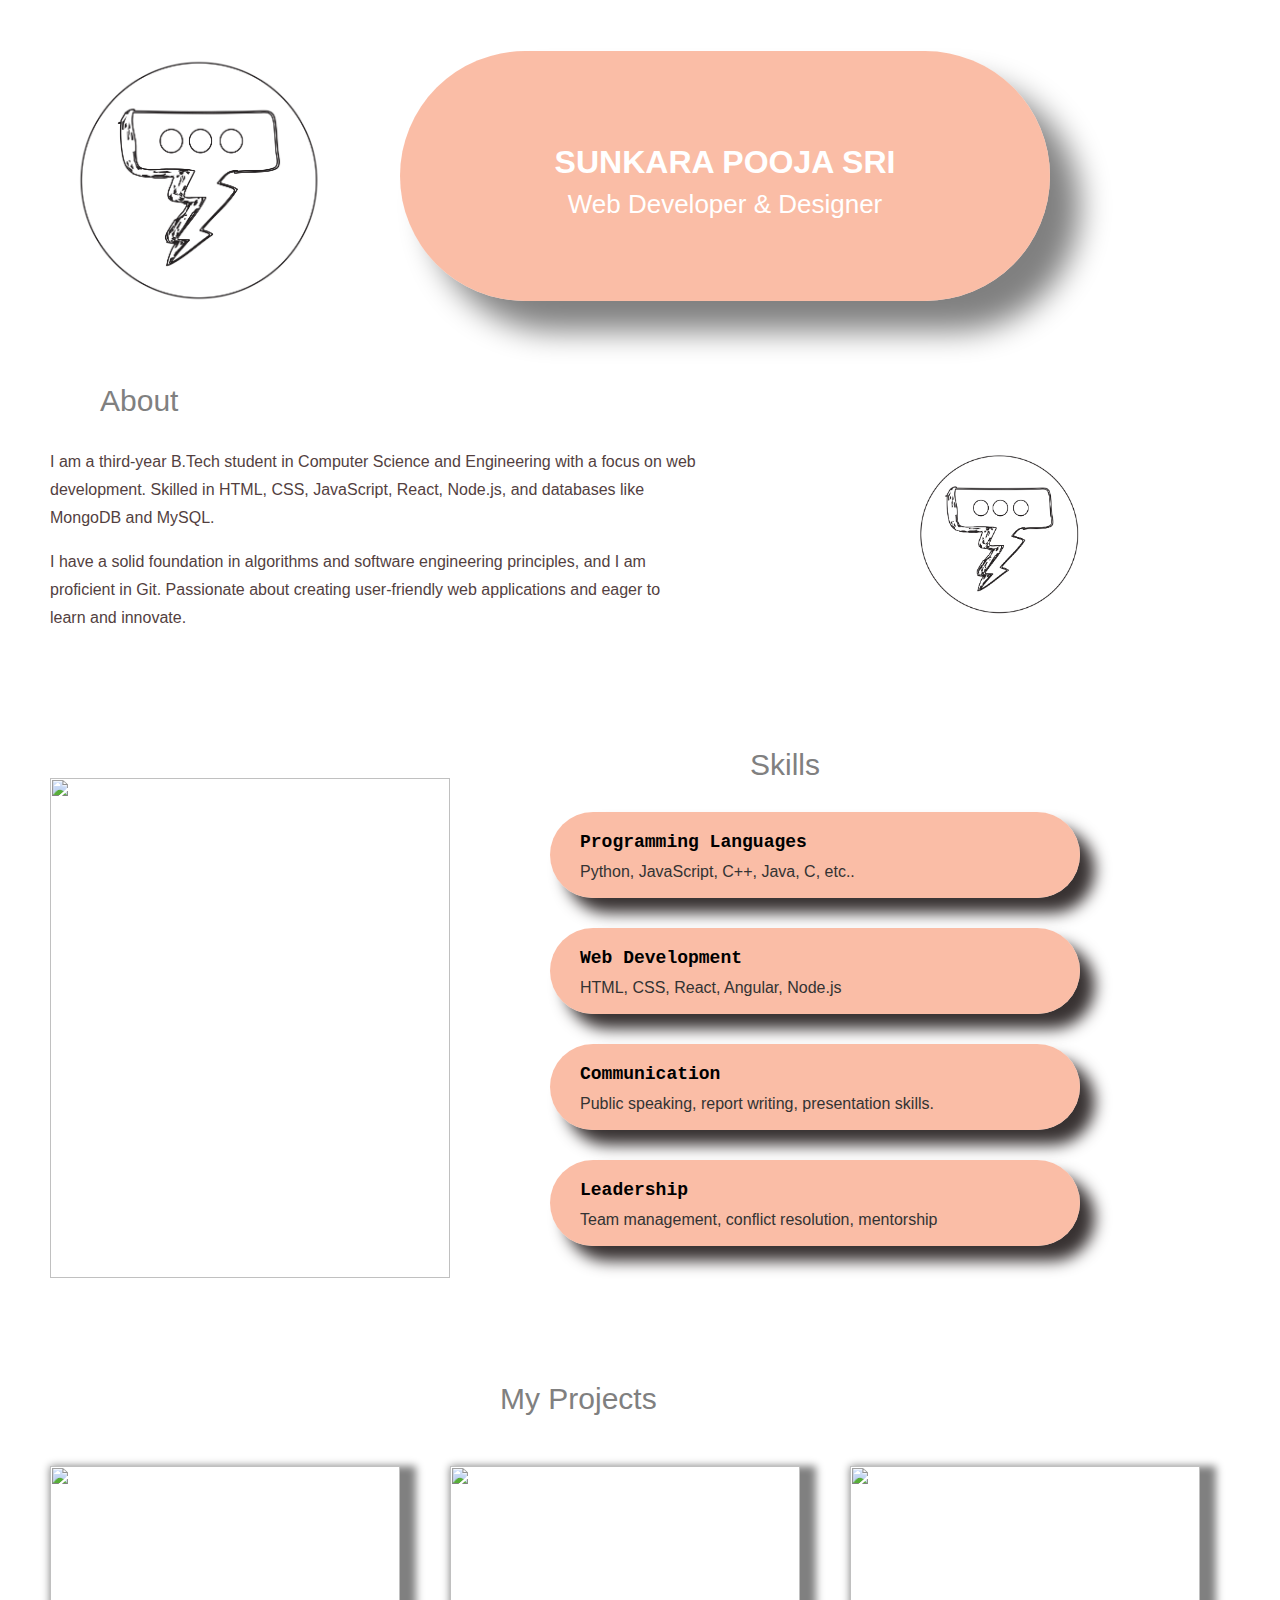
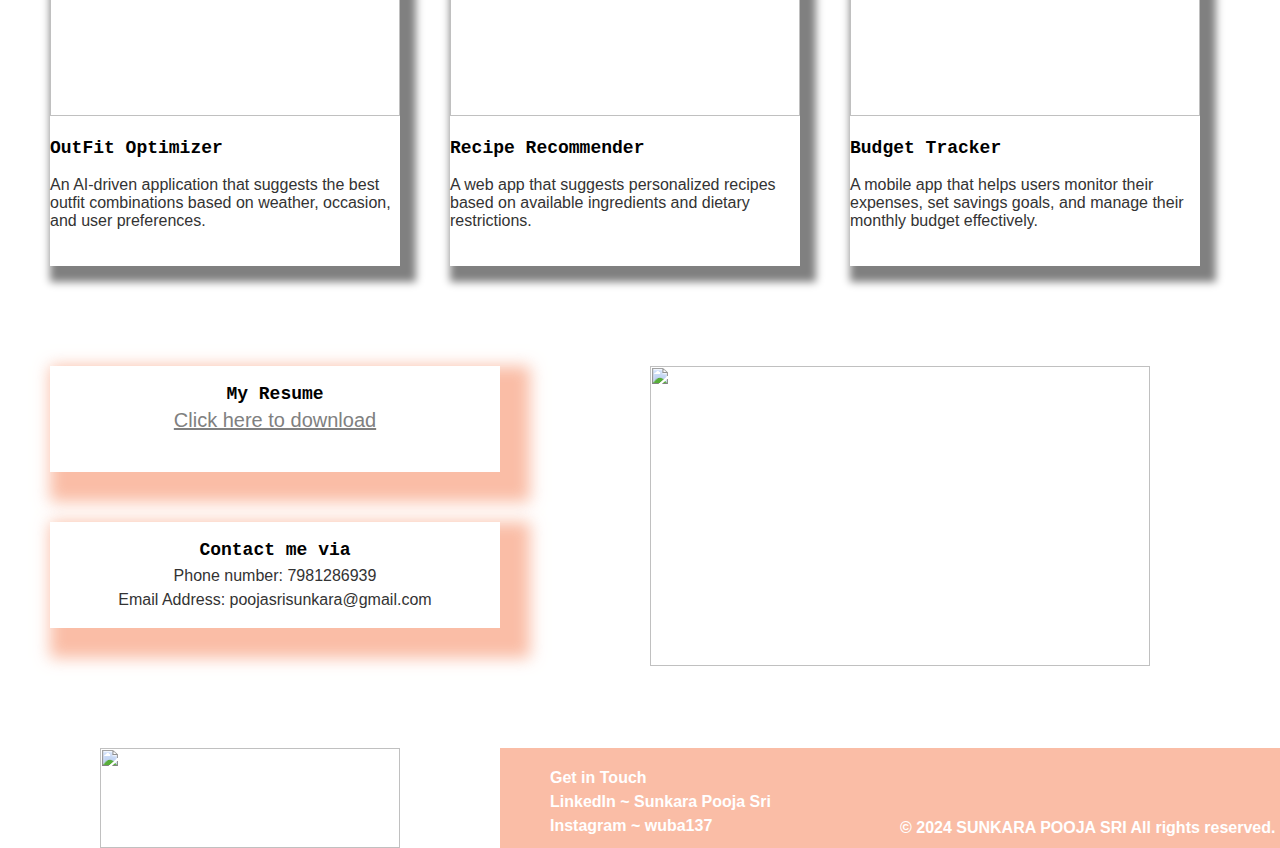
==== index.html @ 504f8ae9 "Update index.html" ====
<!DOCTYPE html>
<html lang="en">
<head>
    <meta charset="UTF-8">
    <meta name="viewport" content="width=device-width, initial-scale=1.0">
    <title>My Portfolio</title>
    <link rel="stylesheet" href="style.css">
</head>
<body>
    <header>
       <div class="hd1">
        <div>
            <img src="thumbnails/i1.jpg" class="i2">
        </div>
        <div class="hd2">
            <h1>SUNKARA POOJA SRI</h1>
            <p class="p1">Web Developer & Designer</p>
        </div>
       </div>
    </header>
    <section>
    <div class="d1">
        <div class="div2">
            <p class="p2">About</p>
            <p class="p3">I am a third-year B.Tech student in Computer Science and Engineering with a focus on web development. Skilled in HTML, CSS, JavaScript, React, Node.js, and databases like MongoDB and MySQL.  </p>
            <p class="p3">I have a solid foundation in algorithms and software engineering principles, and I am proficient in Git. Passionate about creating user-friendly web applications and eager to learn and innovate.</p>
        </div>
        <div class="div3">
            <img src="thumbnails/i1.jpg" class="i1">
        </div>
    </div>
    </section> 
    <section>
    <div class="sd1">
        <div>
           <img src="thumbnails/i3.jpg" class="i3">
        </div>
        <div>
            <p class="p4">Skills</p>
            <div class="sd2">
                <p class="p5">Programming Languages </p>
                <p class="p6">Python, JavaScript, C++, Java, C, etc..</p>
             </div>
             <div class="sd2">
                <p class="p5"> Web Development </p>
                <p class="p6">HTML, CSS, React, Angular, Node.js</p>
             </div>
             <div class="sd2">
                <p class="p5">Communication </p>
                <p class="p6">Public speaking, report writing, presentation skills.</p>
             </div>
             <div class="sd2">
                <p class="p5">Leadership </p>
                <p class="p6">Team management, conflict resolution, mentorship</p>
             </div>
           
        </div>
    </div>
    </section>
    <section>
    <p class="p7">My Projects</p>
    <div class="pd1">

        <div class="pd2">
            <img src="thumbnails/i4.jpg" class="i4">
            <p class="p5">OutFit Optimizer</p>
            <p>An AI-driven application that suggests the best outfit combinations based on weather, occasion, and user preferences.</p>
        </div>
        <div class="pd2">
            <img src="thumbnails/i5.jpg" class="i4">
            <p class="p5">Recipe Recommender</p>
            <p>A web app that suggests personalized recipes based on available ingredients and dietary restrictions.</p>
        </div>
        <div class="pd2">
            <img src="thumbnails/i6.jpg" class="i4">
            <p class="p5">Budget Tracker</p>
            <p>A mobile app that helps users monitor their expenses, set savings goals, and manage their monthly budget effectively.</p>
        </div>
    </div>
    </section>

   <div class="rd1">
    <div >
        <div class="rd2">
            <p class="p5">My Resume</p>
            <a class="l1" href="https://drive.google.com/file/d/154VU69maopsanQaYim3fxrLUtx1SEgEO/view?usp=drivesdk">Click here to download</a>
        </div>
        <div class="rd2">
            <p class="p5">Contact me via</p>
            <p>Phone number: 7981286939</p>
            <p>Email Address: poojasrisunkara@gmail.com</p>
        </div>
    </div>
    <div>
        <img src="thumbnails/i2.jpg" class="ii2">
    </div>
</div>
    <footer>
        <div class="fd1">
            <div>
                <img src="thumbnails/i7.jpg" class="i7">
            </div>
            <div class="fd4">
            <div class="fd2"> 
                <p>Get in Touch</p>
                <p>LinkedIn ~ Sunkara Pooja Sri</p>
                <p>Instagram ~ wuba137</p>
            </div>
            <div class="fd3">
            <p>	&#169; 2024 SUNKARA POOJA SRI <span class="span">All rights reserved.</span></p>
            </div>
        </div>
        </div>
    </footer>   
</body>
</html>
---- style.css ----
body {
    font-family: Arial, sans-serif;
    margin: 0;
    padding: 0;
    color: #333;
}
.hd1{
    display:grid;
    grid-template-columns: 300px 700px;
    column-gap: 50px;

}
.hd2{
    background-color: rgba(248, 171, 141, 0.78);
    color: white;
    margin-left: 50px;
    margin-top: 51px;
    border-radius: 130px;
    text-align: center;
    line-height: 1.25rem;
    padding: 5em 0;
    height: 90px;
    box-shadow: 30px 30px 30px grey ;
}

.h1{
    font-size: 30px;
   
}
.i2{
    margin-top: 30px;
    width: 300px;
    margin-left: 50px;
}
.p1{
    font-family: jersey 25 Cambria, Cochin, Georgia, Times, 'Times New Roman', serif;
    margin-top: 0px;
    font-size: 26px;
}
.p2{
    margin-top: 50px;
    margin-left: 100px;
    color: grey;
    font-size: 30px;
    font-family: google 'Gill Sans', 'Gill Sans MT', Calibri, 'Trebuchet MS', sans-serif
}
.p3{
    margin-left: 50px;
    font-family: "Google Sans Text", arial, sans-serif;
    font-size: 1rem;
    line-height: 1.75rem;
    color: #533f3f;
      
    
}
.d1{
    display:grid;
    grid-template-columns: 700px 1fr;
    column-gap: 50px;

}

.i1{
    width: 200px;
    border-radius: 100px;
    margin-top: 100px;
    margin-left: 150px;
}
.i3{
    width: 400px;
    height: 500px;
   
    margin-top: 130px;
    margin-left: 50px;
}
.sd1{
    display:grid;
    grid-template-columns: 400px 1fr;
    column-gap: 50px;
}
.p4{
    margin-top: 100px;
    margin-left: 300px;
    color: grey;
    font-size: 30px;
    font-family: google 'Gill Sans', 'Gill Sans MT', Calibri, 'Trebuchet MS', sans-serif
}
.sd2{
    width: 500px;
    height: 80px;
    margin-left: 100px;
    margin-bottom: 30px;
    padding-top: 6px;
    padding-left: 30px;
    line-height: 0.75rem;
    background-color: rgba(248, 171, 141, 0.78);
    border-radius: 100px;
    box-shadow: 15px 15px 15px rgb(56, 50, 50);

}
.sd2:hover{
    background-color: rgb(195, 142, 195);
}
.p5{
    color: black;
    font-family: 'Courier New', Courier, monospace;
    font-weight: bold;
    font-size: 18px;
}
.p7{
    margin-top: 100px;
    margin-left: 500px;
    color: grey;
    font-size: 30px;
    font-family: google 'Gill Sans', 'Gill Sans MT', Calibri, 'Trebuchet MS', sans-serif
}

.pd1{
        margin-left: 50px;
        margin-top: 50px;
        display:grid;
        grid-template-columns: 350px 350px 350px;
        column-gap: 50px; 
        margin-bottom: 50px;
}
.pd2{
    height: 400px;
    background-color: white;
    box-shadow: 8px 8px 8px 8px  grey;
}
.pd2:hover{
    box-shadow: 8px 8px 8px 8px rgba(248, 171, 141, 0.78);
}
.i4{
    width: 350px;
    height: 250px;
}
.rd1{
    margin-top: 100px;
    display:grid;
    grid-template-columns: 500px 1fr;
    column-gap: 150px;
    margin-bottom: 50px;
}
.rd2{
    background-color: white;
    box-shadow: 15px 15px 15px 15px rgba(248, 171, 141, 0.78);
    text-align: center;
    margin-left: 50px;
    height: 100px;
    margin-bottom: 50px;
    padding-top: 6px;
    line-height: 0.5rem;
}
.rd2:hover{
    box-shadow: 15px 15px 15px 15px grey;
}
.rd3{
    margin-top: 20px;
}
.l1{
    color: grey;
    font-size: 20px;
}
.l1:hover{
    color: rgba(248, 171, 141, 0.78);
}
.ii2{
    width: 500px;
    height: 300px;
}
.fd1{
    margin-top:70px;
    display:grid;
    grid-template-columns:350px 1fr;
    column-gap: 50px;
    line-height: 0.5rem;
    height: 100px;
    margin-left: 100px;
    color: white;
    font-weight: bold;
}
.fd4{
    background-color: rgba(248, 171, 141, 0.78) ;
    display:grid;
    grid-template-columns:300px 1fr;
    column-gap: 50px;
    padding-left: 50px;
    padding-top: 10px;
}
.fd3{
    padding-top:50px;
}
.i7{
    width: 300px;
    height: 100px;
}
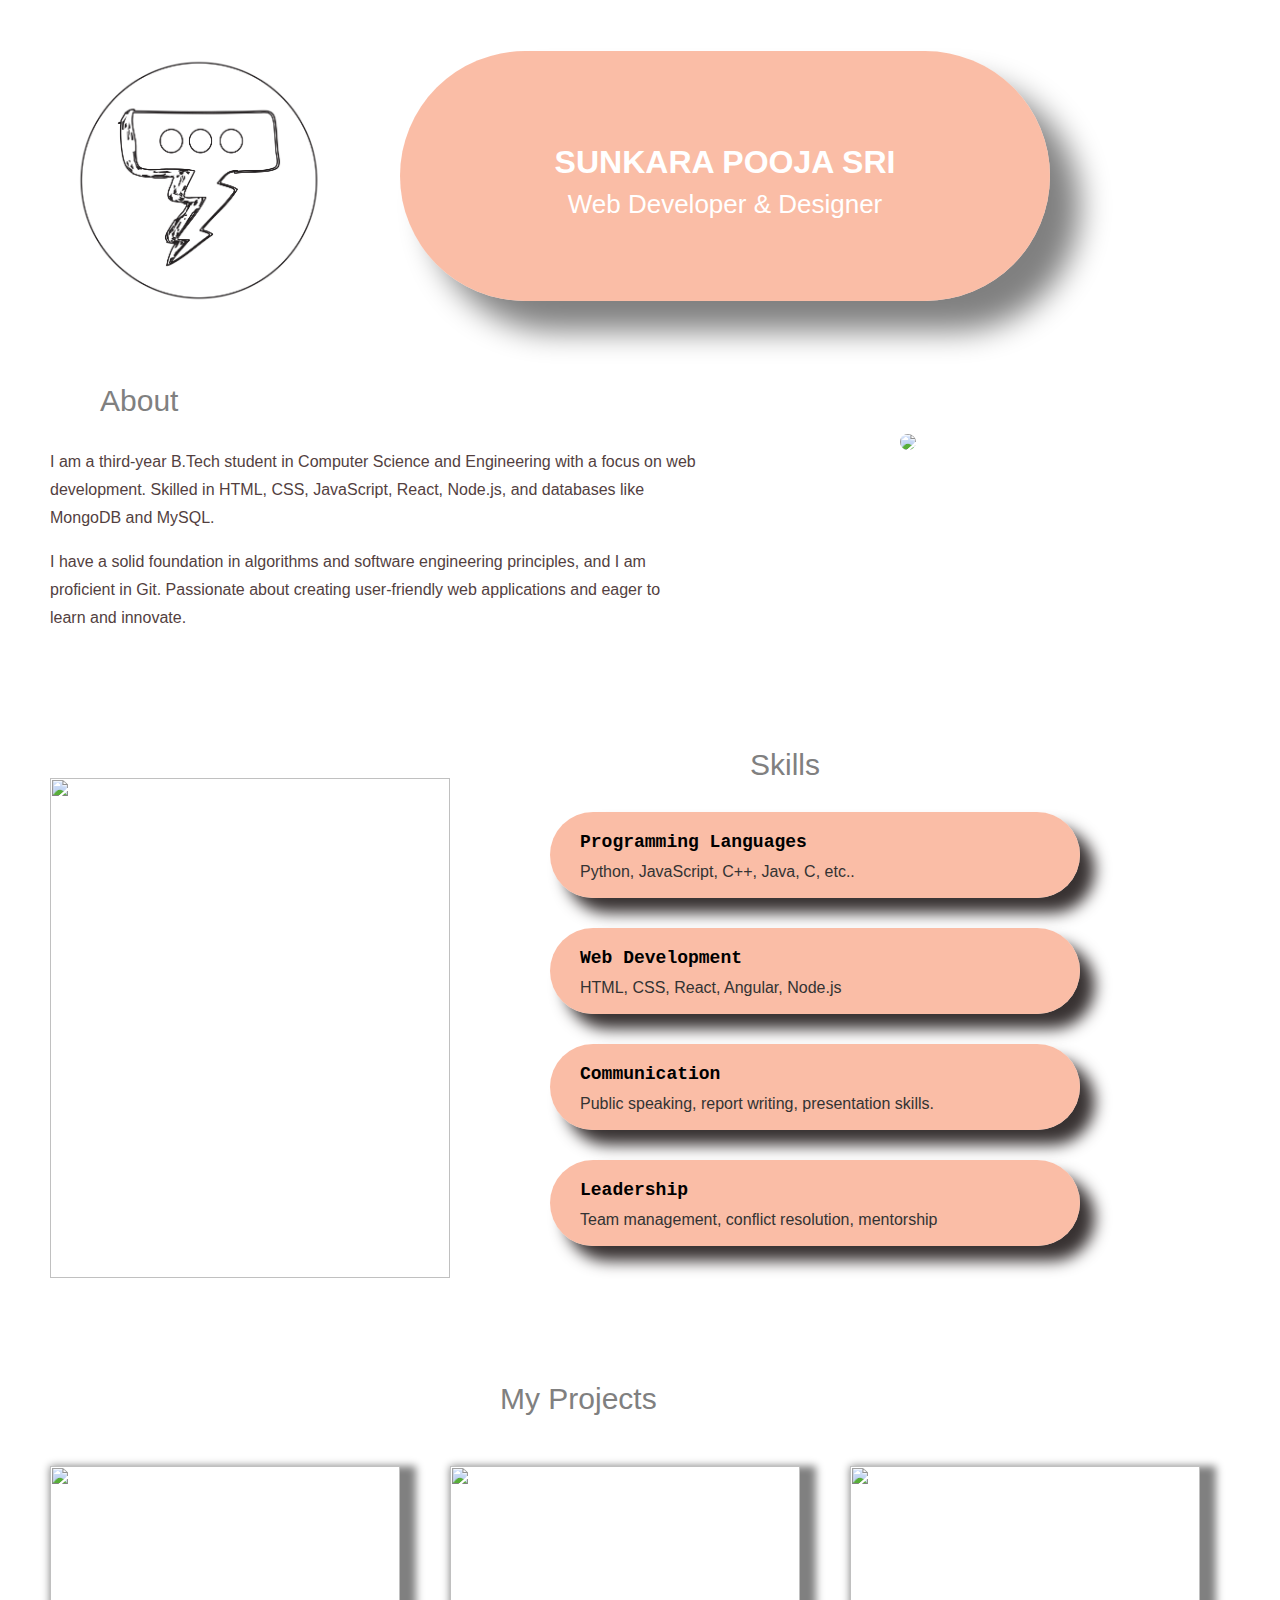
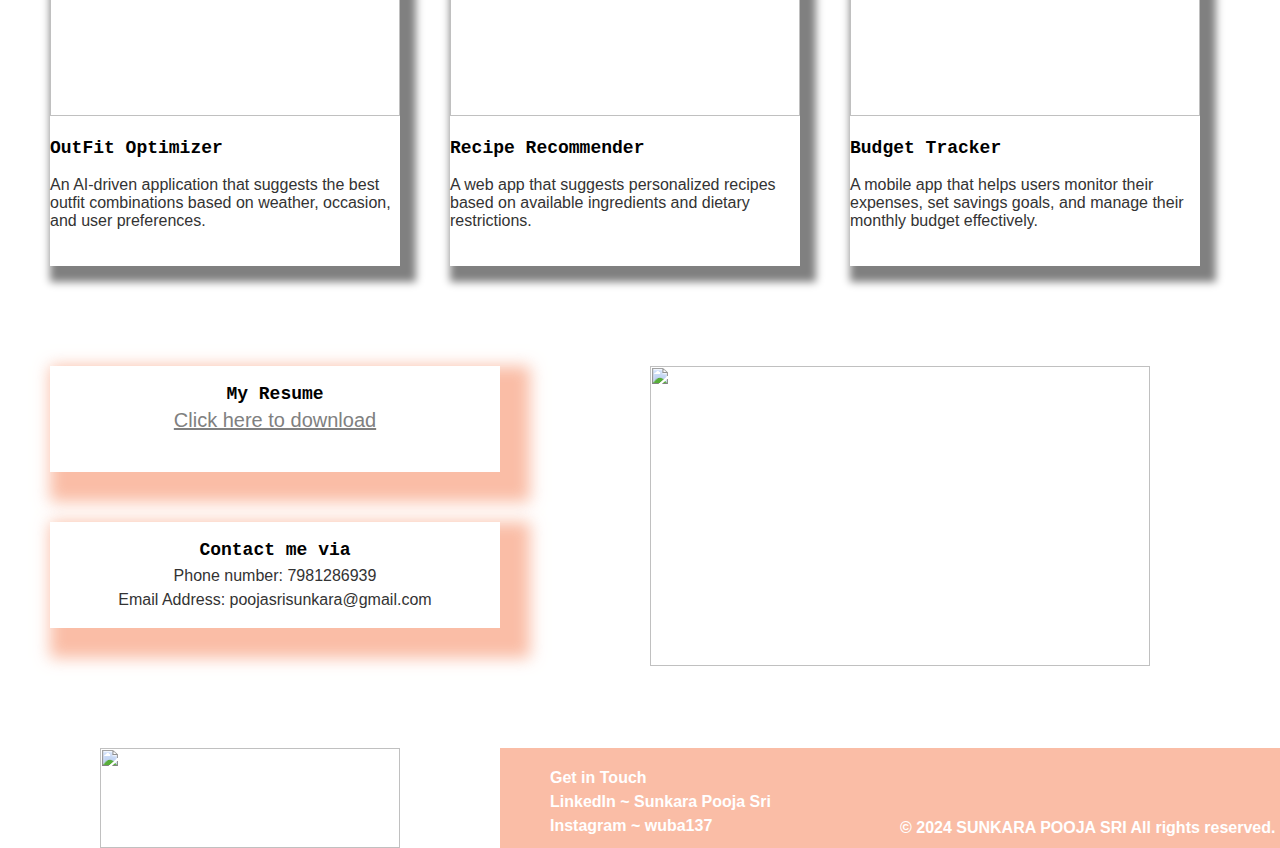
==== commit 757cef57: "Update index.html" ====
--- a/index.html
+++ b/index.html
@@ -26,7 +26,7 @@
             <p class="p3">I have a solid foundation in algorithms and software engineering principles, and I am proficient in Git. Passionate about creating user-friendly web applications and eager to learn and innovate.</p>
         </div>
         <div class="div3">
-            <img src="thumbnails/i1.jpg" class="i1">
+            <img src="thumbnails/i0.jpg" class="i1">
         </div>
     </div>
     </section> 
